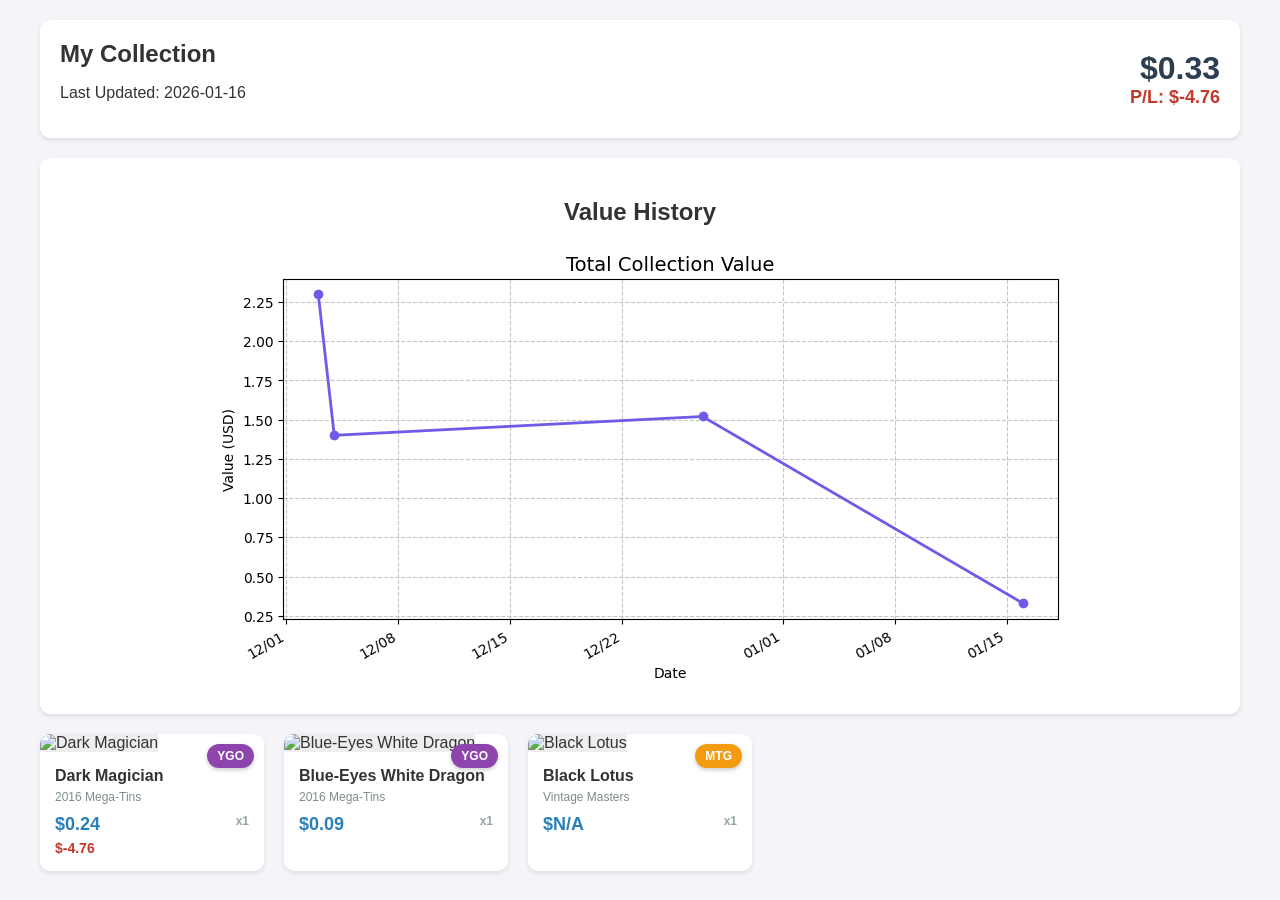
==== index.html @ 20c6bbe0 "Add Holo-foil effect and update documentation" ====
<!DOCTYPE html>
    <html>
    <head>
        <title>Multi-TCG Tracker</title>
        <style>
            body { font-family: 'Segoe UI', Tahoma, Geneva, Verdana, sans-serif; background-color: #f4f4f9; color: #333; margin: 0; padding: 20px; }
            .container { max-width: 1200px; margin: 0 auto; }
            .header { background: white; padding: 20px; border-radius: 10px; box-shadow: 0 2px 5px rgba(0,0,0,0.1); display: flex; justify-content: space-between; align-items: center; margin-bottom: 20px; }
            .header h1 { margin: 0; font-size: 24px; }
            .stats { text-align: right; }
            .total-value { font-size: 32px; font-weight: bold; color: #2c3e50; }
            .profit-loss { font-size: 18px; font-weight: bold; color: #c0392b; }
            .graph-container { background: white; padding: 20px; border-radius: 10px; box-shadow: 0 2px 5px rgba(0,0,0,0.1); margin-bottom: 20px; text-align: center; }
            .graph-container img { max-width: 100%; height: auto; }
            .grid { display: grid; grid-template-columns: repeat(auto-fill, minmax(200px, 1fr)); gap: 20px; }
            .card { background: white; border-radius: 10px; overflow: hidden; box-shadow: 0 2px 5px rgba(0,0,0,0.1); transition: transform 0.2s; position: relative; }
            .card:hover { transform: translateY(-5px); box-shadow: 0 5px 15px rgba(0,0,0,0.2); }
            .card-img { width: 100%; height: 300px; object-fit: contain; background: #eee; }
            .card-info { padding: 15px; }
            .card-name { font-weight: bold; margin-bottom: 5px; white-space: nowrap; overflow: hidden; text-overflow: ellipsis; }
            .card-set { color: #7f8c8d; font-size: 12px; margin-bottom: 10px; }
            .card-price { font-size: 18px; color: #2980b9; font-weight: bold; }
            .card-pl { font-size: 14px; font-weight: bold; margin-top: 5px; }
            .pl-green { color: #27ae60; }
            .pl-red { color: #c0392b; }
            .card-qty { font-size: 12px; color: #95a5a6; float: right; }
            .badge { position: absolute; top: 10px; right: 10px; padding: 5px 10px; border-radius: 15px; color: white; font-weight: bold; font-size: 12px; box-shadow: 0 2px 4px rgba(0,0,0,0.2); }
            .badge-MTG { background-color: #f39c12; }
            .badge-YGO { background-color: #8e44ad; }

            /* Holo-foil Effect */
            .card-container { perspective: 1000px; transform-style: preserve-3d; }
            .card.foil::after {
                content: "";
                position: absolute;
                top: 0; left: 0; right: 0; bottom: 0;
                border-radius: 10px; /* Matched card border radius */
                background: linear-gradient(105deg, transparent 20%, rgba(255, 219, 112, 0.4) 40%, rgba(255, 255, 255, 0.6) 50%, rgba(112, 193, 255, 0.4) 60%, transparent 80%);
                mix-blend-mode: color-dodge;
                opacity: 0;
                transition: opacity 0.3s;
                pointer-events: none;
                background-position: var(--foil-x, 0%) var(--foil-y, 0%);
                background-size: 200% 200%;
            }
            .card.foil:hover::after { opacity: 1; }
        </style>
    </head>
    <body>
        <div class="container">
            <div class="header">
                <div>
                    <h1>My Collection</h1>
                    <p>Last Updated: 2026-01-16</p>
                </div>
                <div class="stats">
                    <div class="total-value">$0.33</div>
                    <div class="profit-loss">P/L: $-4.76</div>
                </div>
            </div>
            
            <div class="graph-container">
                <h2>Value History</h2>
                <img src="history_graph.png" alt="Value History Graph">
            </div>
            
            <div class="grid">
    
                <div class="card" onclick="window.open('https://db.ygoprodeck.com/card/?search=Dark%20Magician', '_blank')" style="cursor: pointer;">
                    <span class="badge badge-YGO">YGO</span>
                    <img src="https://images.ygoprodeck.com/images/cards/46986414.jpg" class="card-img" alt="Dark Magician">
                    <div class="card-info">
                        <div class="card-name" title="Dark Magician">Dark Magician</div>
                        <div class="card-set">2016 Mega-Tins</div>
                        <div class="card-price">
                            $0.24
                            <span class="card-qty">x1</span>
                        </div>
                        <div class="card-pl pl-red">$-4.76</div>
                    </div>
                </div>
        
                <div class="card" onclick="window.open('https://db.ygoprodeck.com/card/?search=Blue-Eyes%20White%20Dragon', '_blank')" style="cursor: pointer;">
                    <span class="badge badge-YGO">YGO</span>
                    <img src="https://images.ygoprodeck.com/images/cards/89631139.jpg" class="card-img" alt="Blue-Eyes White Dragon">
                    <div class="card-info">
                        <div class="card-name" title="Blue-Eyes White Dragon">Blue-Eyes White Dragon</div>
                        <div class="card-set">2016 Mega-Tins</div>
                        <div class="card-price">
                            $0.09
                            <span class="card-qty">x1</span>
                        </div>
                        
                    </div>
                </div>
        
                <div class="card" onclick="window.open('https://scryfall.com/card/vma/4/black-lotus?utm_source=api', '_blank')" style="cursor: pointer;">
                    <span class="badge badge-MTG">MTG</span>
                    <img src="https://cards.scryfall.io/normal/front/b/d/bd8fa327-dd41-4737-8f19-2cf5eb1f7cdd.jpg?1614638838" class="card-img" alt="Black Lotus">
                    <div class="card-info">
                        <div class="card-name" title="Black Lotus">Black Lotus</div>
                        <div class="card-set">Vintage Masters</div>
                        <div class="card-price">
                            $N/A
                            <span class="card-qty">x1</span>
                        </div>
                        
                    </div>
                </div>
        
            </div>
        </div>
        <script>
            document.querySelectorAll('.card.foil').forEach(card => {
              card.addEventListener('mousemove', (e) => {
                const rect = card.getBoundingClientRect();
                const x = e.clientX - rect.left;
                const y = e.clientY - rect.top;
                const xPercent = (x / rect.width) * 100;
                const yPercent = (y / rect.height) * 100;
                const rotateX = ((y / rect.height) - 0.5) * -20;
                const rotateY = ((x / rect.width) - 0.5) * 20;

                card.style.setProperty('--foil-x', `${xPercent}%`);
                card.style.setProperty('--foil-y', `${yPercent}%`);
                card.style.transform = `rotateX(${rotateX}deg) rotateY(${rotateY}deg)`;
              });
              card.addEventListener('mouseleave', () => {
                card.style.transform = 'rotateX(0) rotateY(0)';
              });
            });
        </script>
    </body>
    </html>
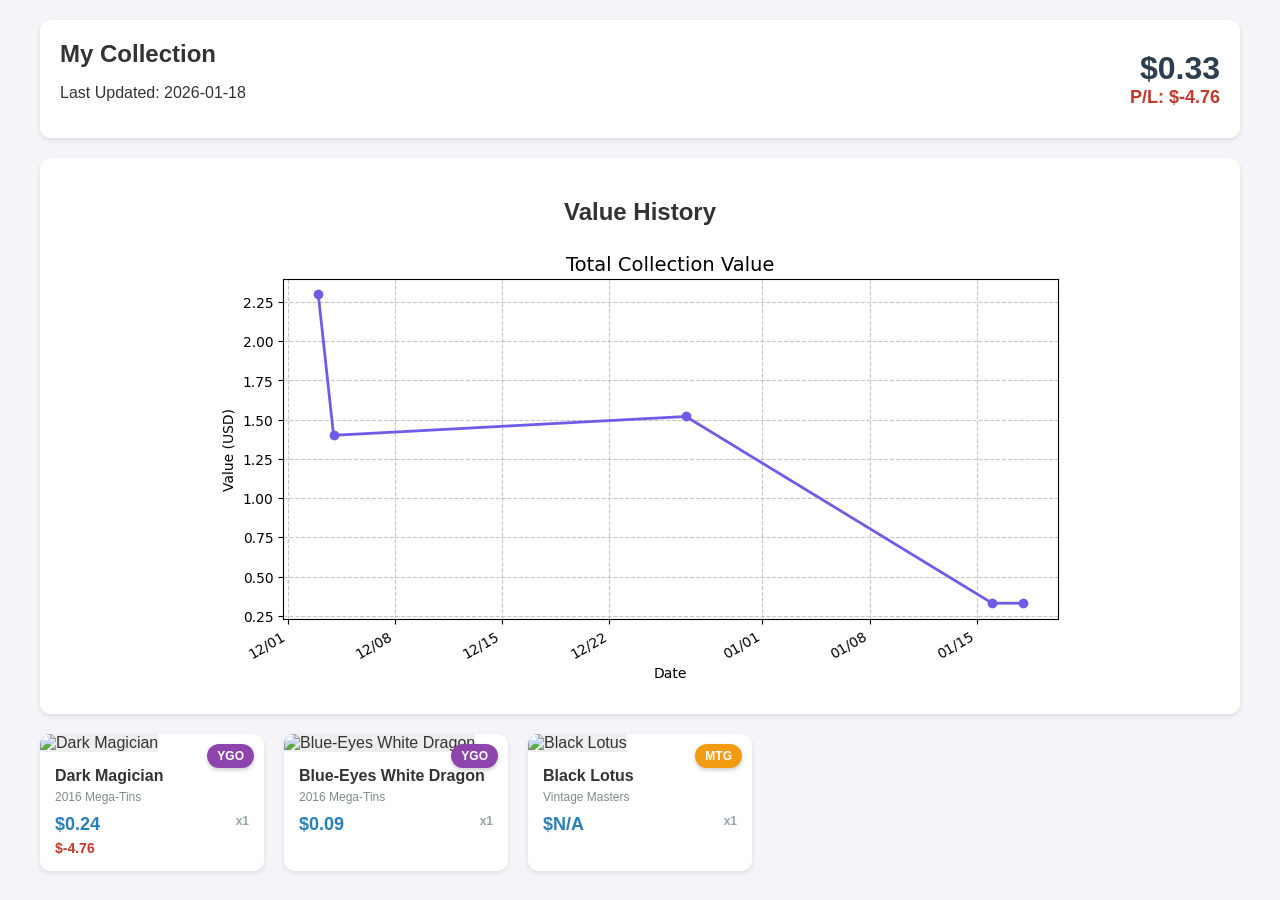
==== commit 19199700: "Remove GitHub push instructions from README" ====
--- a/index.html
+++ b/index.html
@@ -52,7 +52,7 @@
             <div class="header">
                 <div>
                     <h1>My Collection</h1>
-                    <p>Last Updated: 2026-01-16</p>
+                    <p>Last Updated: 2026-01-18</p>
                 </div>
                 <div class="stats">
                     <div class="total-value">$0.33</div>
